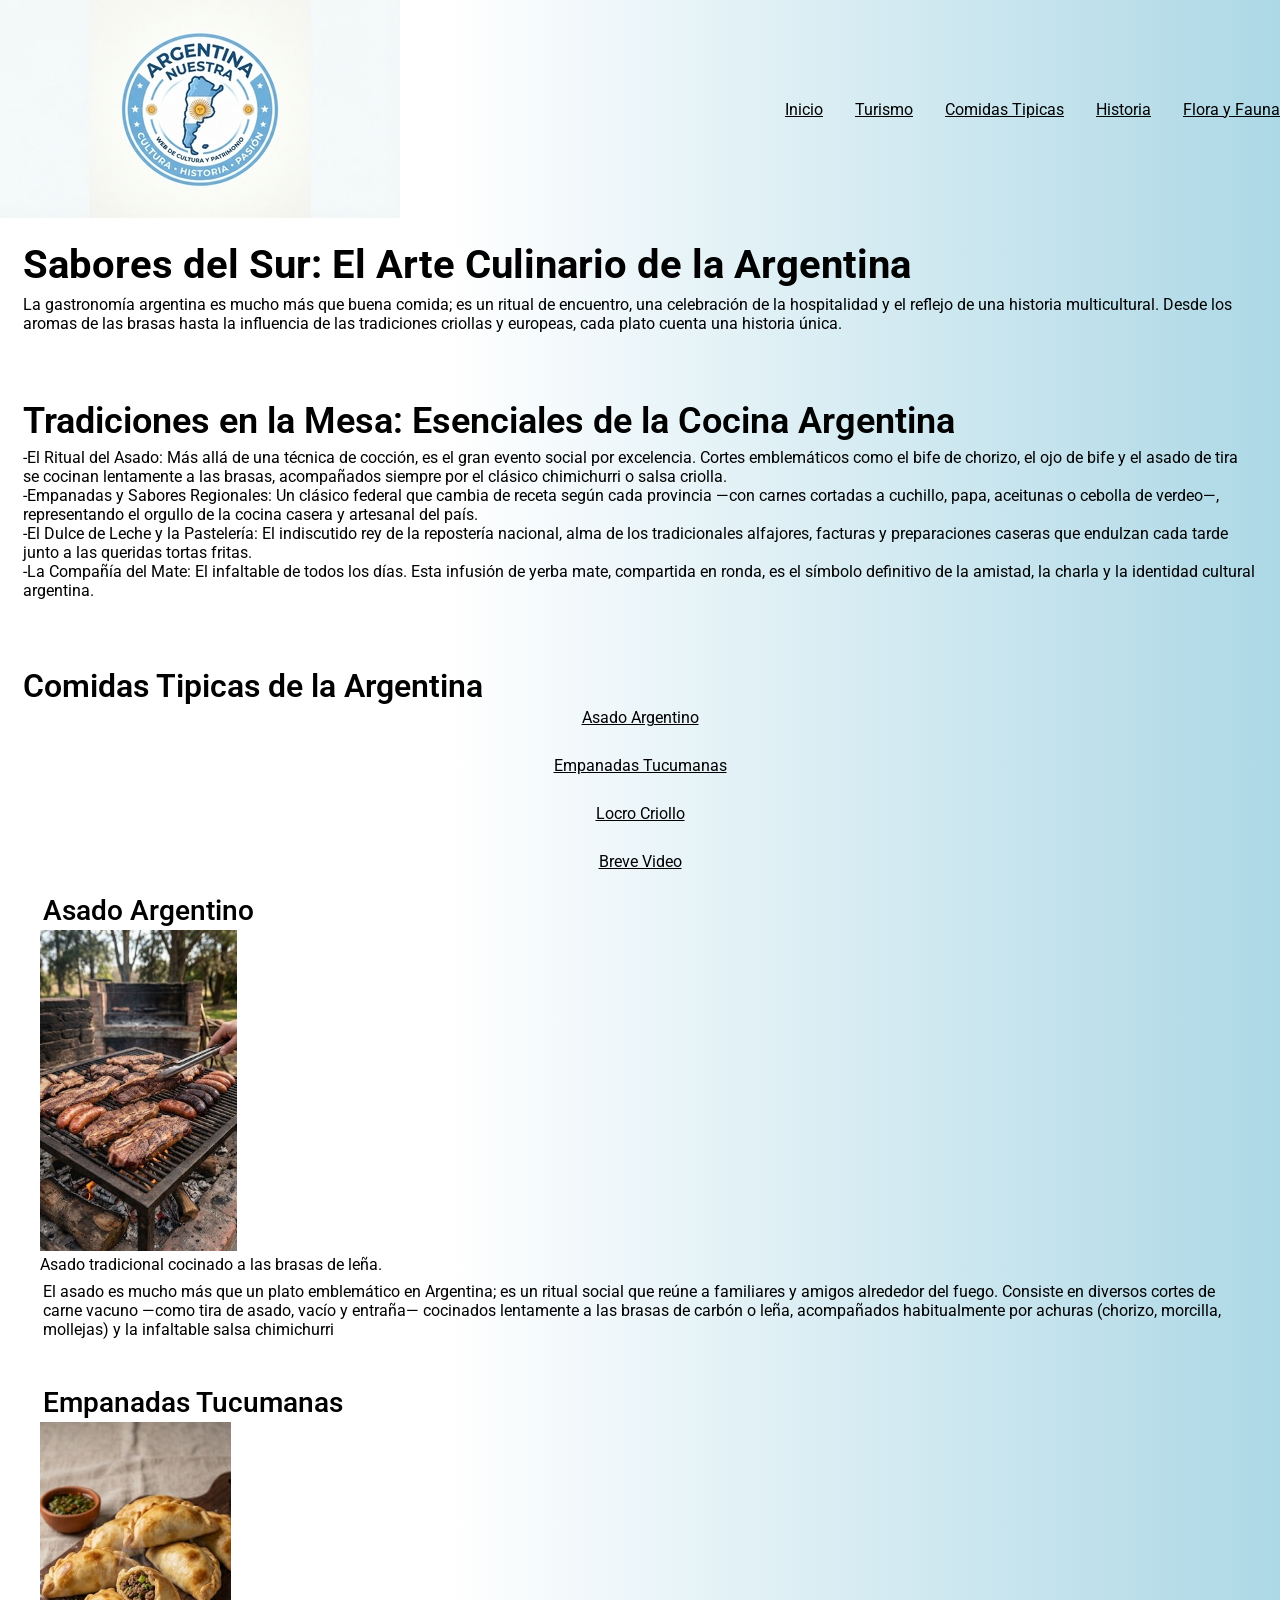
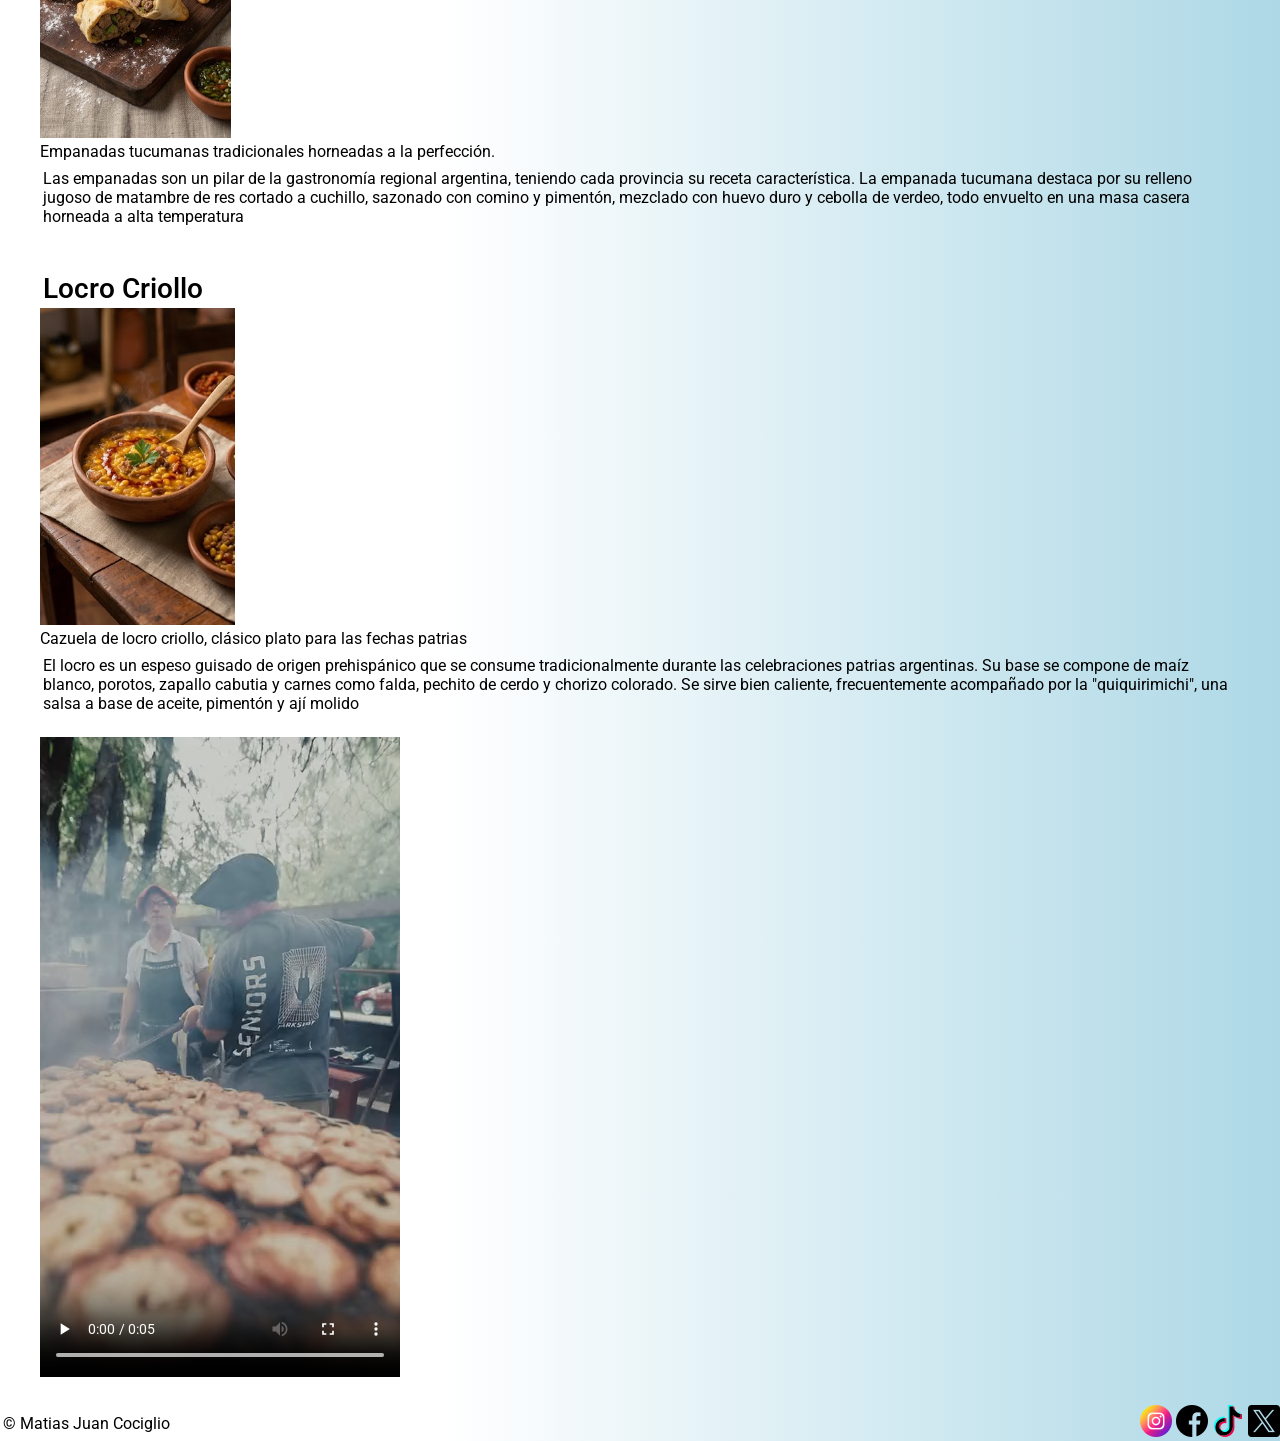
==== pages/comidas.html @ 318b2c23 "first commit" ====
<!DOCTYPE html>
<html lang="es">

<head>
    <meta charset="UTF-8">
    <meta name="viewport" content="width=device-width, initial-scale=1.0">
    <title>Argentina Nuestra | Comidas Tipicas</title>
    <link rel="stylesheet" href="../styles/styles.css">
</head>

<body class="body">
    <header class="header">
        <img src="../img/logoRepublicaArgentina.jpg" alt="logo de la pagina web Argentina Nuestra">
        <nav>
            <ul class="headerUl">
                <li><a href="../index.html">Inicio</a></li>
                <li><a href="./turismo.html">Turismo</a></li>
                <li><a href="#">Comidas Tipicas</a></li>
                <li><a href="./historia.html">Historia</a></li>
                <li><a href="./florayfauna.html">Flora y Fauna</a></li>
            </ul>
        </nav>
    </header>
    <main class="main">
        <section class="section">
            <h1 class="h1">Sabores del Sur: El Arte Culinario de la Argentina</h1>
            <p class="p">La gastronomía argentina es mucho más que buena comida; es un ritual de encuentro, una
                celebración de la
                hospitalidad y el reflejo de una historia multicultural. Desde los aromas de las brasas hasta la
                influencia de las tradiciones criollas y europeas, cada plato cuenta una historia única.</p>
        </section>
        <section class="section">
            <h2 class="h2">Tradiciones en la Mesa: Esenciales de la Cocina Argentina</h2>
            <p class="p">-El Ritual del Asado: Más allá de una técnica de cocción, es el gran evento social por
                excelencia.
                Cortes emblemáticos como el bife de chorizo, el ojo de bife y el asado de tira se cocinan lentamente
                a las brasas, acompañados siempre por el clásico chimichurri o salsa criolla.<br>
                -Empanadas y Sabores Regionales: Un clásico federal que cambia de receta según cada provincia —con
                carnes cortadas a cuchillo, papa, aceitunas o cebolla de verdeo—, representando el orgullo de la
                cocina casera y artesanal del país.<br>
                -El Dulce de Leche y la Pastelería: El indiscutido rey de la repostería nacional, alma de los
                tradicionales alfajores, facturas y preparaciones caseras que endulzan cada tarde junto a las
                queridas tortas fritas.<br>
                -La Compañía del Mate: El infaltable de todos los días. Esta infusión de yerba mate, compartida en
                ronda, es el símbolo definitivo de la amistad, la charla y la identidad cultural argentina.</p>
        </section>
        <section class="section">
            <h3 class="h3">Comidas Tipicas de la Argentina</h3>
            <nav>
                <ul class="mainUl">
                    <li><a href="#asado">Asado Argentino</a></li>
                    <li><a href="#empanadas">Empanadas Tucumanas</a></li>
                    <li><a href="#locro">Locro Criollo</a></li>
                    <li><a href="#videoComidas">Breve Video</a></li>
                </ul>
            </nav>
            <article class="article" id="asado">
                <h4 class="h4">Asado Argentino</h4>
                <figure class="figure"><img src="../img/asadoArgentino.png"
                        alt="Parrilla tradicional argentina cargada con diversos cortes de carne a las brasas">
                    <figcaption>Asado tradicional cocinado a las brasas de leña.</figcaption>
                </figure>
                <p class="p">El asado es mucho más que un plato emblemático en Argentina; es un ritual social que reúne
                    a
                    familiares y amigos alrededor del fuego. Consiste en diversos cortes de carne vacuno —como tira de
                    asado, vacío y entraña— cocinados lentamente a las brasas de carbón o leña, acompañados
                    habitualmente por achuras (chorizo, morcilla, mollejas) y la infaltable salsa chimichurri</p>
            </article>
            <article class="article" id="empanadas">
                <h4 class="h4">Empanadas Tucumanas</h4>
                <figure class="figure"><img src="../img/empanadasTucumanas.png"
                        alt="Empanadas doradas al horno rellenas de carne cortada a cuchillo">
                    <figcaption>Empanadas tucumanas tradicionales horneadas a la perfección.</figcaption>
                </figure>
                <p class="p">Las empanadas son un pilar de la gastronomía regional argentina, teniendo cada provincia su
                    receta
                    característica. La empanada tucumana destaca por su relleno jugoso de matambre de res cortado a
                    cuchillo, sazonado con comino y pimentón, mezclado con huevo duro y cebolla de verdeo, todo envuelto
                    en una masa casera horneada a alta temperatura</p>
            </article>
            <article class="article" id="locro">
                <h4 class="h4">Locro Criollo</h4>
                <figure class="figure"><img src="../img/locoCriollo.png"
                        alt="Cazuela de barro servida con locro humeante y un toque de salsa picante por encima">
                    <figcaption>Cazuela de locro criollo, clásico plato para las fechas patrias</figcaption>
                </figure>
                <p class="p">El locro es un espeso guisado de origen prehispánico que se consume tradicionalmente
                    durante las
                    celebraciones patrias argentinas. Su base se compone de maíz blanco, porotos, zapallo cabutia y
                    carnes como falda, pechito de cerdo y chorizo colorado. Se sirve bien caliente, frecuentemente
                    acompañado por la "quiquirimichi", una salsa a base de aceite, pimentón y ají molido</p>
            </article>
            <video class="video" controls id="videoComidas">
                <source src="../videos/videoComidas.mp4" type="video/mp4" />
                <source src="../videos/videoComidas.webm" type="video/webm" />
                <p class="p">Tu navegador no admite video html. Aqui tienes un <a href="../videos/videoComidas.mp4"
                        download="../videos/videoComidas.mp4">enlace al
                        video</a></p>
            </video>
        </section>
    </main>
    <footer class="footer">
        <p class="p">&copy; Matias Juan Cociglio</p>
        <div>
            <a href="https://www.instagram.com/Argentina/" target="_blank"><img src="../img/instagram.png"
                    alt="Logo de Instagram que redirecciona a su direccion"></a>
            <a href="https://www.facebook.com/groups/descubreargentina" target="_blank"><img src="../img/facebook.png"
                    alt="Logo de Facebook que redirecciona a su direccion"></a>
            <a href="https://www.tiktok.com/@.argentina.._" target="_blank"><img src="../img/tiktok.png"
                    alt="Logo de TikTok que redirecciona a su direccion"></a>
            <a href="https://x.com/Argentina/status/2105096493510307966" target="_blank"><img src="../img/x.png"
                    alt="Logo de x que redirecciona a su sitio"></a>
        </div>
    </footer>

</body>

</html>
---- styles/styles.css ----
/* Tipografia de Google Fonts */
@import url('https://fonts.googleapis.com/css2?family=Roboto:ital,wght@0,100..900;1,100..900&display=swap');


/* Paleta de Colores */
:root {
    --color-principal: #000000;
    --color-secundario: #ffffff;
    --color-acento: #add8e6;
}



/* Estilos Generales */

* {
    font-family: "Roboto", sans-serif;
    color: var(--color-principal);
    margin: 0;
    padding: 0;
    box-sizing: border-box;
}


.body {
    background: linear-gradient(90deg, var(--color-secundario) 35%, var(--color-acento) 100%);
}


/* Titulos */
.h1 {
    font-weight: 700;
    font-size: 2.5rem;
    padding: 0.2rem;
}

.h2 {
    font-weight: 628;
    font-size: 2.25rem;
    padding: 0.2rem;
}

.h3 {
    font-weight: 586;
    font-size: 2rem;
    padding: 0.2rem;
}

.h4 {
    font-weight: 544;
    font-size: 1.75rem;
    padding: 0.2rem;
}

.h5 {
    font-weight: 502;
    font-size: 1.5rem;
    padding: 0.2rem;
}

.h6 {
    font-weight: 460;
    font-size: 1.25rem;
    padding: 0.2rem;
}

/* Parrafos */
.p {
    font-weight: 400;
    font-size: 1rem;
    padding: 0.2rem;
}


/* Header */

.header {
    display: flex;
    flex-direction: row;
    justify-content: space-between;
    align-items: center;
    gap: 2rem;
}

.headerUl {
    display: flex;
    flex-direction: row;
    justify-content: space-between;
    align-items: center;
    gap: 2rem;
    list-style-type: none;
}

/* Main */

.main {
    display: flex;
    flex-direction: column;
    justify-content: space-between;
    align-items: center;
    gap: 1rem;
}

.section {
    padding: 20px;
    margin-bottom: 0.3rem;
}

.article {
    padding: 20px;
}

.video {
    padding-left: 20px;
}

.figure {
    padding-bottom: 0.3rem;
}


.mainUl {
    display: flex;
    flex-direction: column;
    justify-content: space-between;
    align-items: center;
    gap: 1.8rem;
    list-style-type: none;
}


/* Footer */

.footer {
    display: flex;
    flex-direction: row;
    justify-content: space-between;
    align-items: center;
    gap: 1rem;
}
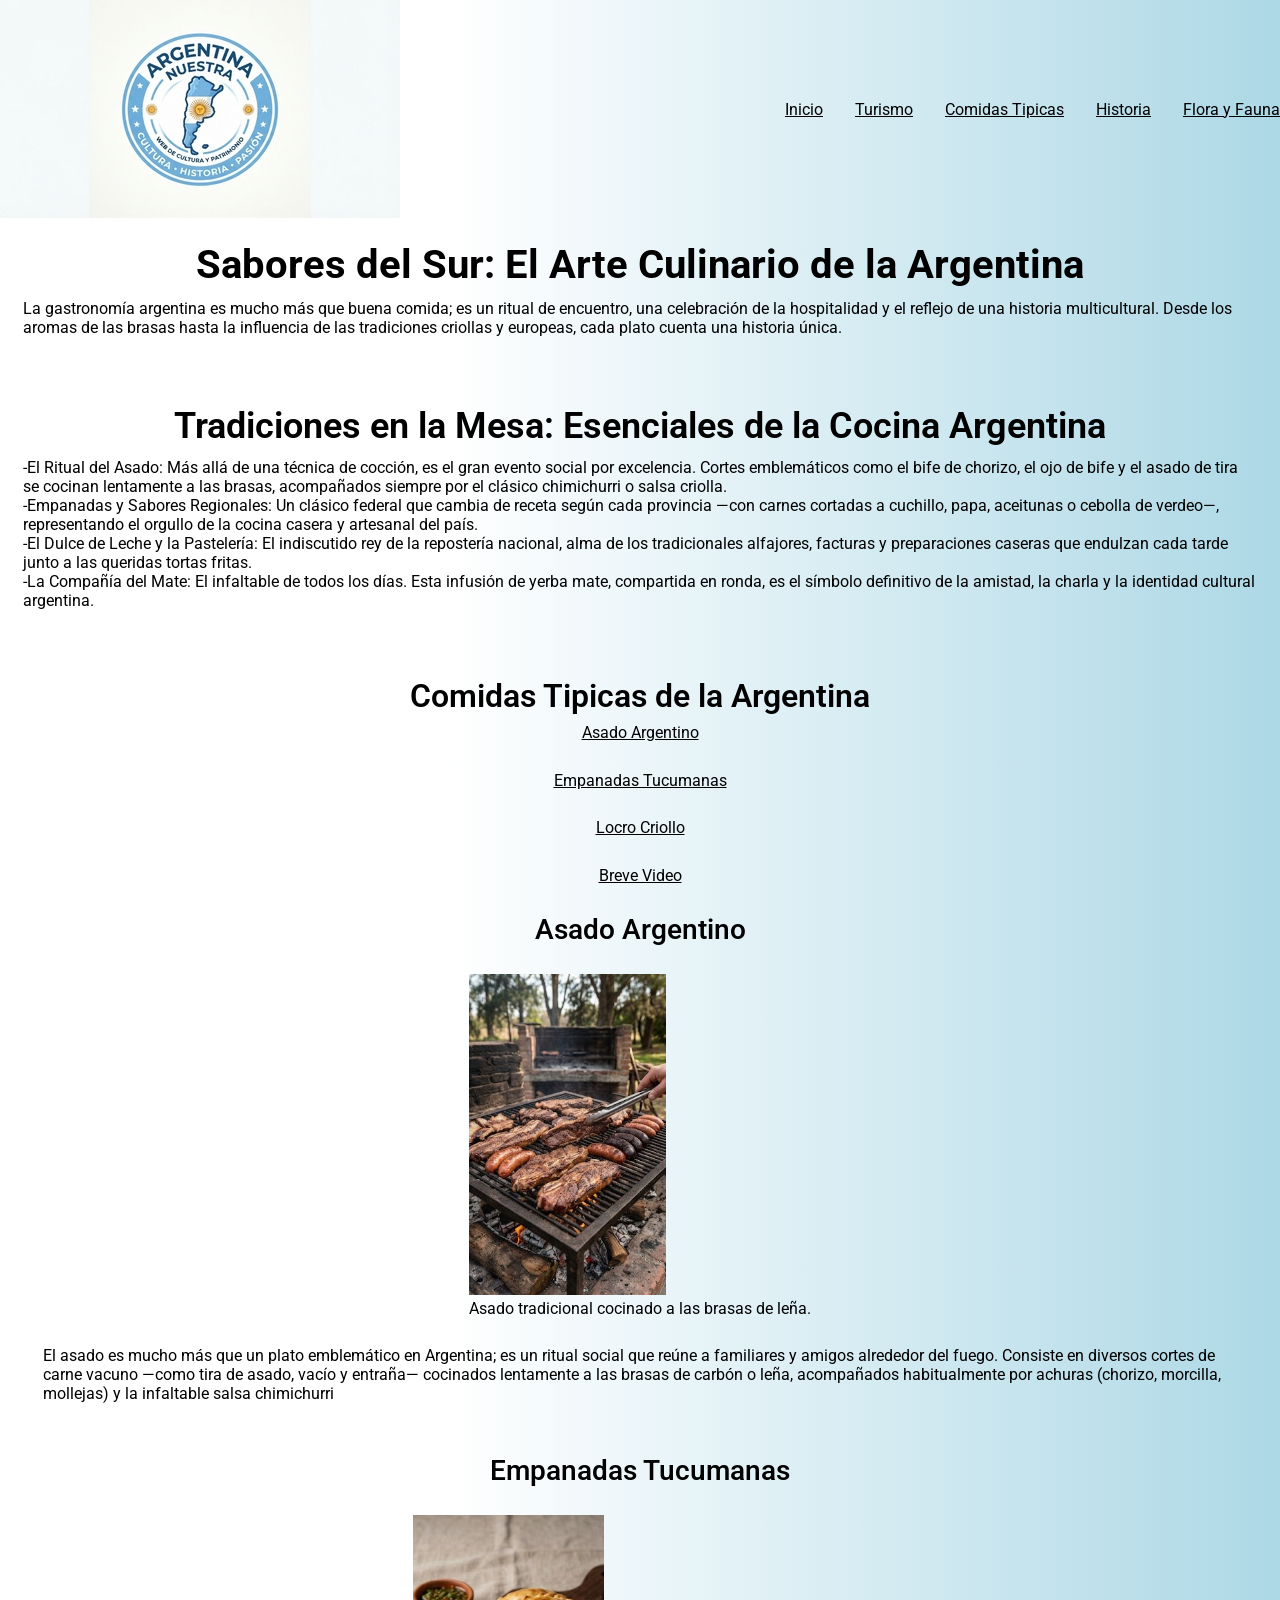
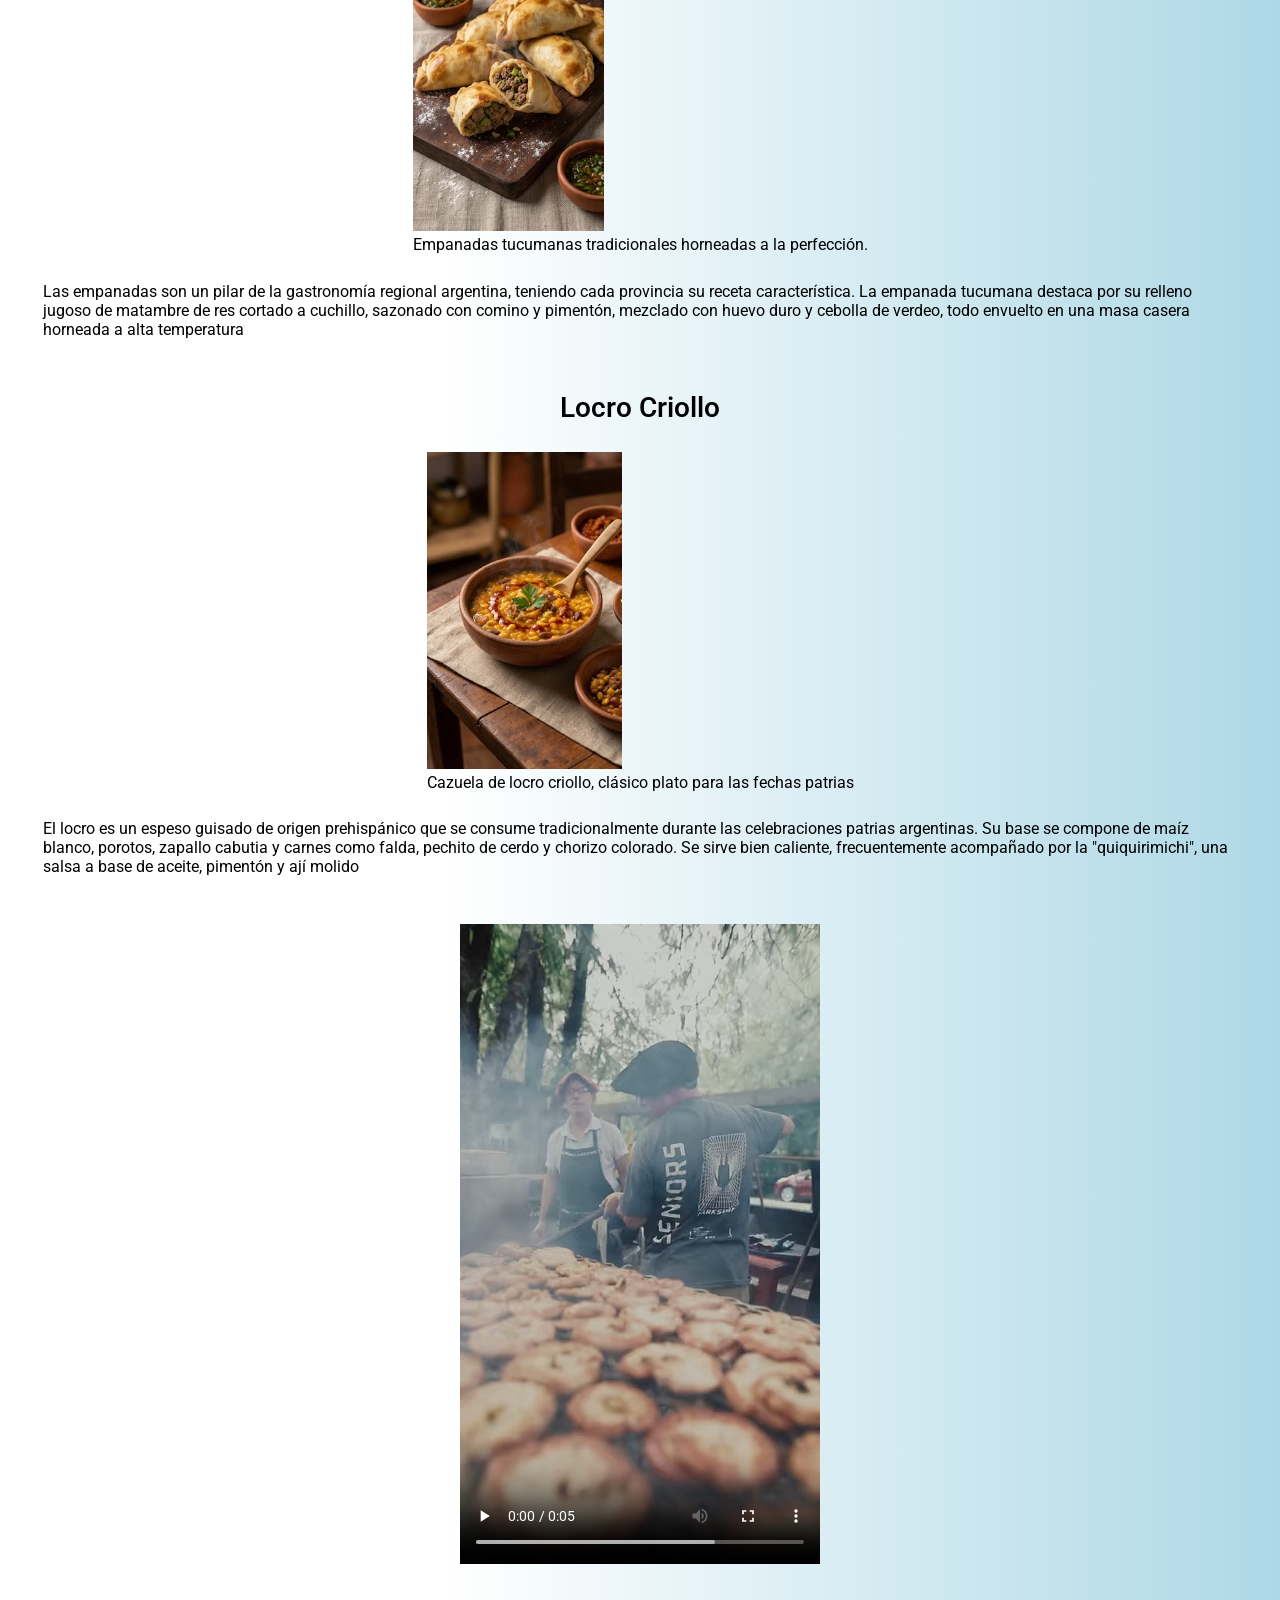
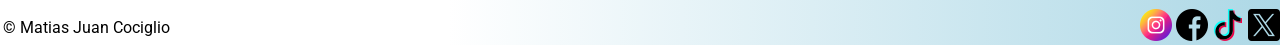
==== commit 4e517ec0: "Modificado el selector universal, agregando la clase .enlace" ====
--- a/pages/comidas.html
+++ b/pages/comidas.html
@@ -13,11 +13,11 @@
         <img src="../img/logoRepublicaArgentina.jpg" alt="logo de la pagina web Argentina Nuestra">
         <nav>
             <ul class="headerUl">
-                <li><a href="../index.html">Inicio</a></li>
-                <li><a href="./turismo.html">Turismo</a></li>
-                <li><a href="#">Comidas Tipicas</a></li>
-                <li><a href="./historia.html">Historia</a></li>
-                <li><a href="./florayfauna.html">Flora y Fauna</a></li>
+                <li><a class="enlace" href="../index.html">Inicio</a></li>
+                <li><a class="enlace" href="./turismo.html">Turismo</a></li>
+                <li><a class="enlace" href="#">Comidas Tipicas</a></li>
+                <li><a class="enlace" href="./historia.html">Historia</a></li>
+                <li><a class="enlace" href="./florayfauna.html">Flora y Fauna</a></li>
             </ul>
         </nav>
     </header>
@@ -48,10 +48,10 @@
             <h3 class="h3">Comidas Tipicas de la Argentina</h3>
             <nav>
                 <ul class="mainUl">
-                    <li><a href="#asado">Asado Argentino</a></li>
-                    <li><a href="#empanadas">Empanadas Tucumanas</a></li>
-                    <li><a href="#locro">Locro Criollo</a></li>
-                    <li><a href="#videoComidas">Breve Video</a></li>
+                    <li><a class="enlace" href="#asado">Asado Argentino</a></li>
+                    <li><a class="enlace" href="#empanadas">Empanadas Tucumanas</a></li>
+                    <li><a class="enlace" href="#locro">Locro Criollo</a></li>
+                    <li><a class="enlace" href="#videoComidas">Breve Video</a></li>
                 </ul>
             </nav>
             <article class="article" id="asado">
@@ -102,14 +102,14 @@
     <footer class="footer">
         <p class="p">&copy; Matias Juan Cociglio</p>
         <div>
-            <a href="https://www.instagram.com/Argentina/" target="_blank"><img src="../img/instagram.png"
-                    alt="Logo de Instagram que redirecciona a su direccion"></a>
-            <a href="https://www.facebook.com/groups/descubreargentina" target="_blank"><img src="../img/facebook.png"
-                    alt="Logo de Facebook que redirecciona a su direccion"></a>
-            <a href="https://www.tiktok.com/@.argentina.._" target="_blank"><img src="../img/tiktok.png"
+            <a class="enlace" href="https://www.instagram.com/Argentina/" target="_blank"><img
+                    src="../img/instagram.png" alt="Logo de Instagram que redirecciona a su direccion"></a>
+            <a class="enlace" href="https://www.facebook.com/groups/descubreargentina" target="_blank"><img
+                    src="../img/facebook.png" alt="Logo de Facebook que redirecciona a su direccion"></a>
+            <a class="enlace" href="https://www.tiktok.com/@.argentina.._" target="_blank"><img src="../img/tiktok.png"
                     alt="Logo de TikTok que redirecciona a su direccion"></a>
-            <a href="https://x.com/Argentina/status/2105096493510307966" target="_blank"><img src="../img/x.png"
-                    alt="Logo de x que redirecciona a su sitio"></a>
+            <a class="enlace" href="https://x.com/Argentina/status/2105096493510307966" target="_blank"><img
+                    src="../img/x.png" alt="Logo de x que redirecciona a su sitio"></a>
         </div>
     </footer>
 
--- a/styles/styles.css
+++ b/styles/styles.css
@@ -1,5 +1,14 @@
 /* Tipografia de Google Fonts */
 @import url('https://fonts.googleapis.com/css2?family=Roboto:ital,wght@0,100..900;1,100..900&display=swap');
+
+
+/* Estilos Generales */
+
+* {
+    margin: 0;
+    padding: 0;
+    box-sizing: border-box;
+}
 
 
 /* Paleta de Colores */
@@ -11,18 +20,9 @@
 
 
 
-/* Estilos Generales */
-
-* {
+.body {
     font-family: "Roboto", sans-serif;
     color: var(--color-principal);
-    margin: 0;
-    padding: 0;
-    box-sizing: border-box;
-}
-
-
-.body {
     background: linear-gradient(90deg, var(--color-secundario) 35%, var(--color-acento) 100%);
 }
 
@@ -71,6 +71,10 @@
     padding: 0.2rem;
 }
 
+/* Enlaces */
+.enlace {
+    color: var(--color-principal);
+}
 
 /* Header */
 
@@ -104,18 +108,28 @@
 .section {
     padding: 20px;
     margin-bottom: 0.3rem;
+    display: flex;
+    flex-direction: column;
+    justify-content: space-between;
+    align-items: center;
+    gap: 0.3rem;
 }
 
 .article {
     padding: 20px;
+    display: flex;
+    flex-direction: column;
+    justify-content: space-between;
+    align-items: center;
+    gap: 0.3rem;
 }
 
 .video {
-    padding-left: 20px;
+    padding: 20px;
 }
 
 .figure {
-    padding-bottom: 0.3rem;
+    padding: 20px;
 }
 
 
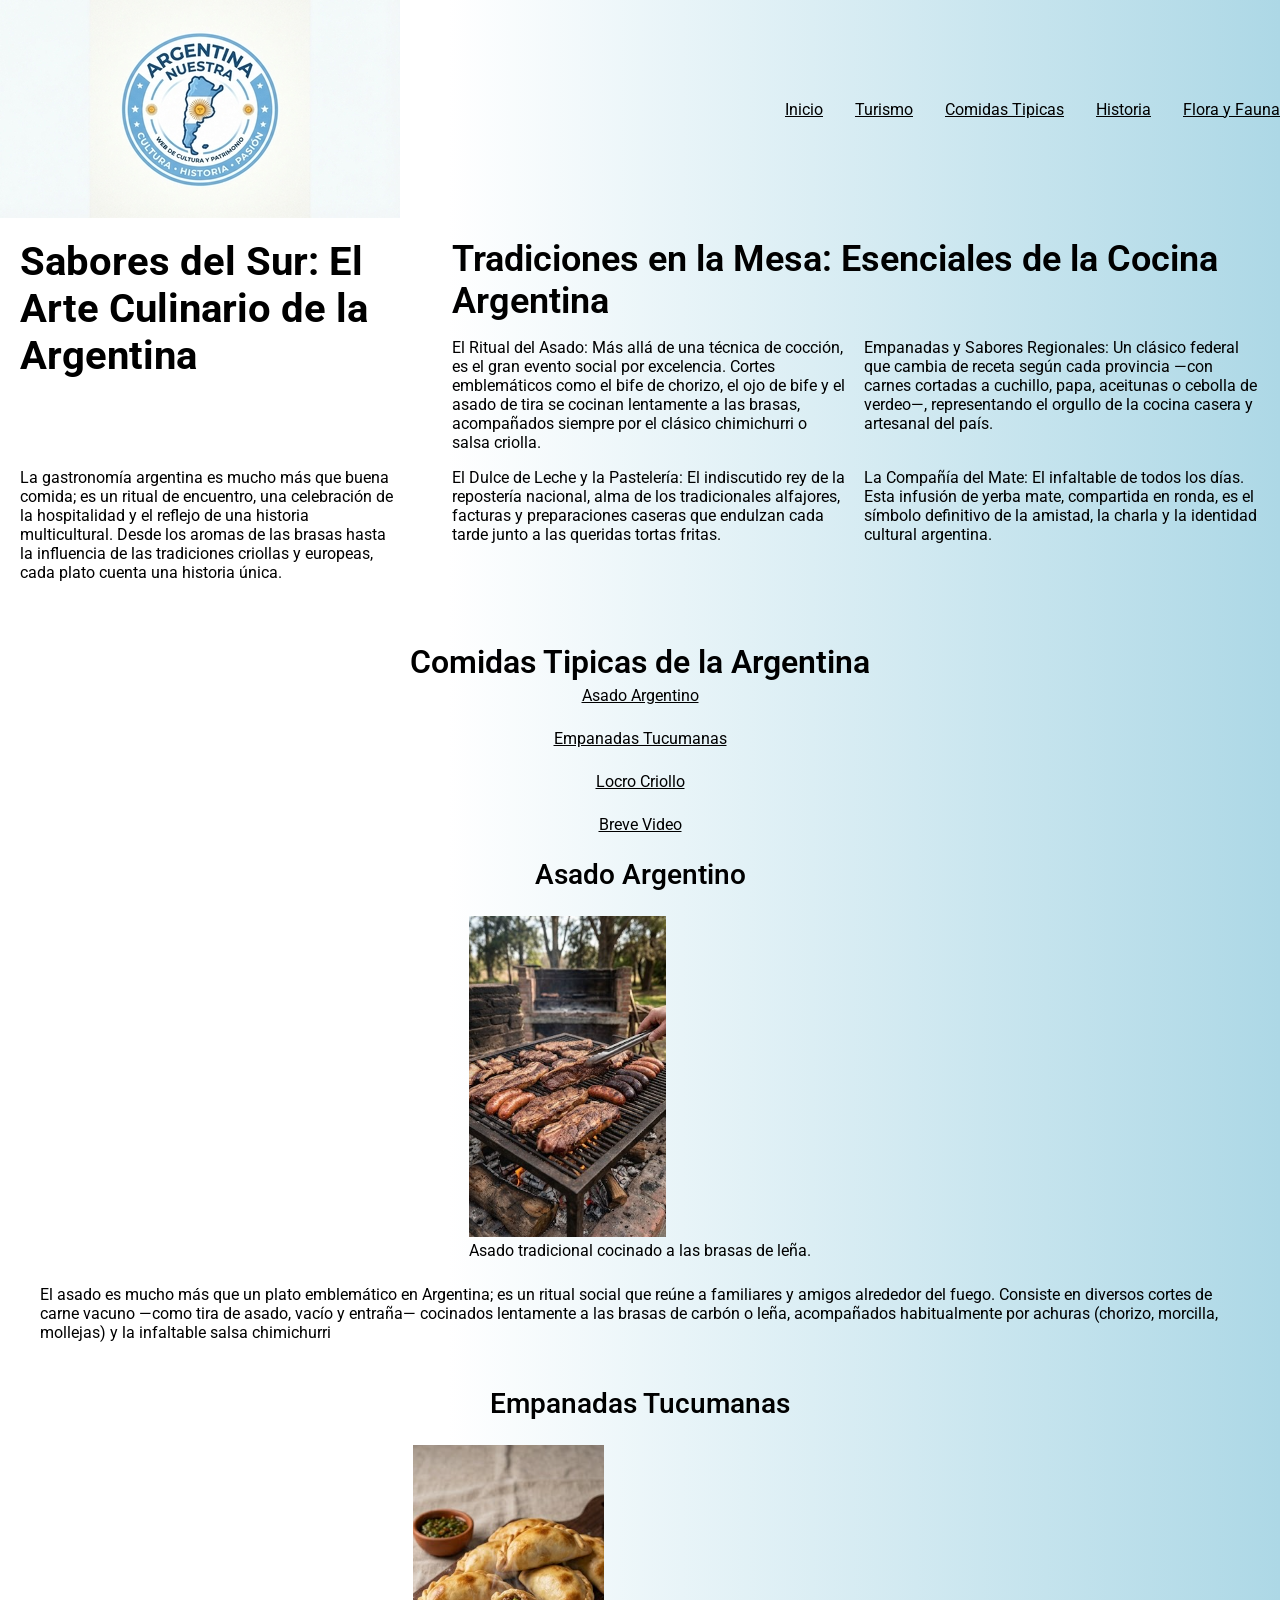
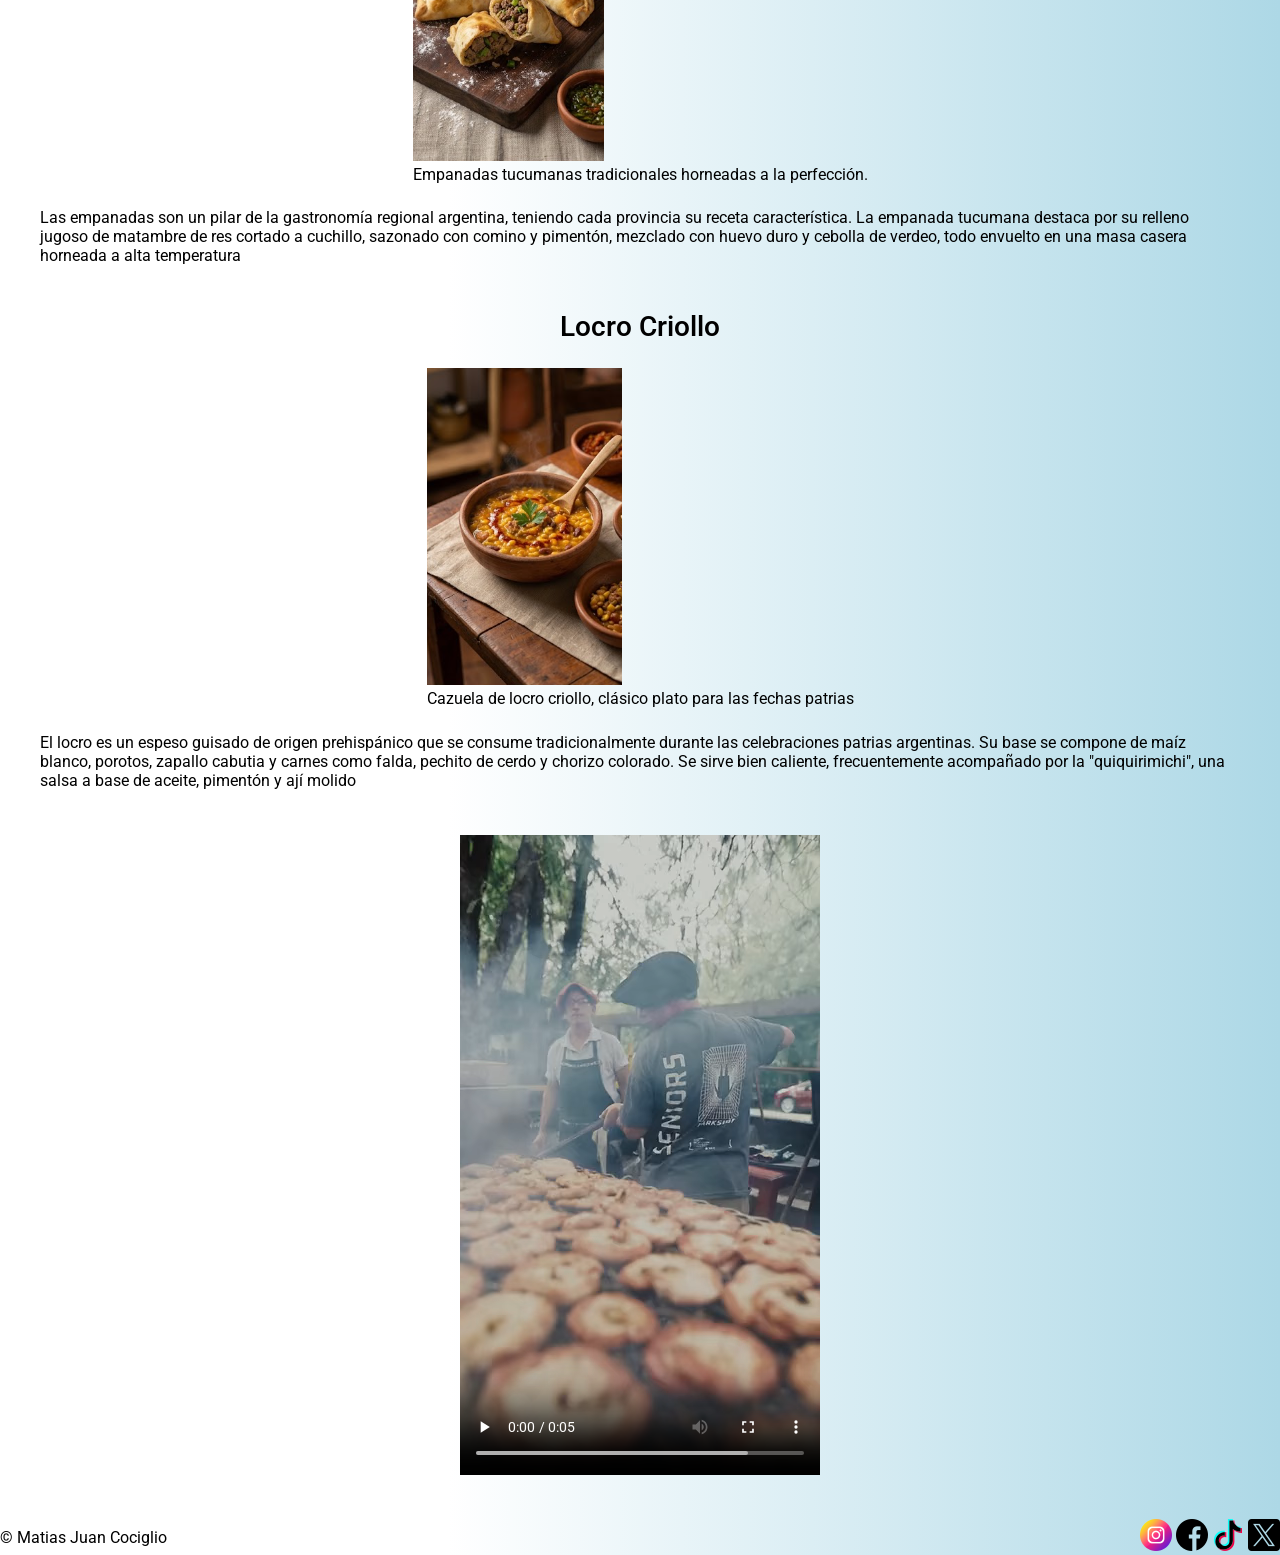
==== commit 79adbf13: "Agregado Grid en el layout general y en la segunda seccion" ====
--- a/pages/comidas.html
+++ b/pages/comidas.html
@@ -21,30 +21,34 @@
             </ul>
         </nav>
     </header>
-    <main class="main">
-        <section class="section">
+    <main class="layoutGrid">
+        <section class="section seccion1">
             <h1 class="h1">Sabores del Sur: El Arte Culinario de la Argentina</h1>
             <p class="p">La gastronomía argentina es mucho más que buena comida; es un ritual de encuentro, una
                 celebración de la
                 hospitalidad y el reflejo de una historia multicultural. Desde los aromas de las brasas hasta la
                 influencia de las tradiciones criollas y europeas, cada plato cuenta una historia única.</p>
         </section>
-        <section class="section">
-            <h2 class="h2">Tradiciones en la Mesa: Esenciales de la Cocina Argentina</h2>
-            <p class="p">-El Ritual del Asado: Más allá de una técnica de cocción, es el gran evento social por
+        <section class="contenedorGrid seccion2">
+            <h2 class="h2 gridFila1">Tradiciones en la Mesa: Esenciales de la Cocina Argentina</h2>
+            <p class="p gridCelda1">El Ritual del Asado: Más allá de una técnica de cocción, es el gran evento social
+                por
                 excelencia.
                 Cortes emblemáticos como el bife de chorizo, el ojo de bife y el asado de tira se cocinan lentamente
-                a las brasas, acompañados siempre por el clásico chimichurri o salsa criolla.<br>
-                -Empanadas y Sabores Regionales: Un clásico federal que cambia de receta según cada provincia —con
+                a las brasas, acompañados siempre por el clásico chimichurri o salsa criolla.</p>
+            <p class="p gridCelda2">Empanadas y Sabores Regionales: Un clásico federal que cambia de receta según cada
+                provincia —con
                 carnes cortadas a cuchillo, papa, aceitunas o cebolla de verdeo—, representando el orgullo de la
-                cocina casera y artesanal del país.<br>
-                -El Dulce de Leche y la Pastelería: El indiscutido rey de la repostería nacional, alma de los
+                cocina casera y artesanal del país.</p>
+            <p class="p gridCelda3">El Dulce de Leche y la Pastelería: El indiscutido rey de la repostería nacional,
+                alma de los
                 tradicionales alfajores, facturas y preparaciones caseras que endulzan cada tarde junto a las
-                queridas tortas fritas.<br>
-                -La Compañía del Mate: El infaltable de todos los días. Esta infusión de yerba mate, compartida en
+                queridas tortas fritas.</p>
+            <p class="P gridCelda4">La Compañía del Mate: El infaltable de todos los días. Esta infusión de yerba mate,
+                compartida en
                 ronda, es el símbolo definitivo de la amistad, la charla y la identidad cultural argentina.</p>
         </section>
-        <section class="section">
+        <section class="section seccion3">
             <h3 class="h3">Comidas Tipicas de la Argentina</h3>
             <nav>
                 <ul class="mainUl">
--- a/styles/styles.css
+++ b/styles/styles.css
@@ -31,44 +31,37 @@
 .h1 {
     font-weight: 700;
     font-size: 2.5rem;
-    padding: 0.2rem;
 }
 
 .h2 {
     font-weight: 628;
     font-size: 2.25rem;
-    padding: 0.2rem;
 }
 
 .h3 {
     font-weight: 586;
     font-size: 2rem;
-    padding: 0.2rem;
 }
 
 .h4 {
     font-weight: 544;
     font-size: 1.75rem;
-    padding: 0.2rem;
 }
 
 .h5 {
     font-weight: 502;
     font-size: 1.5rem;
-    padding: 0.2rem;
 }
 
 .h6 {
     font-weight: 460;
     font-size: 1.25rem;
-    padding: 0.2rem;
 }
 
 /* Parrafos */
 .p {
     font-weight: 400;
     font-size: 1rem;
-    padding: 0.2rem;
 }
 
 /* Enlaces */
@@ -83,7 +76,7 @@
     flex-direction: row;
     justify-content: space-between;
     align-items: center;
-    gap: 2rem;
+    gap: 1rem;
 }
 
 .headerUl {
@@ -97,51 +90,108 @@
 
 /* Main */
 
+
 .main {
     display: flex;
     flex-direction: column;
     justify-content: space-between;
     align-items: center;
+    gap: 0.5rem;
+}
+
+
+.section {
+    padding: 20px;
+    margin-bottom: 0.3rem;
+    display: flex;
+    flex-direction: column;
+    justify-content: space-between;
+    align-items: center;
+    gap: 0.3rem;
+}
+
+.article {
+    padding: 20px;
+    display: flex;
+    flex-direction: column;
+    justify-content: space-between;
+    align-items: center;
+    gap: 0.3rem;
+}
+
+.video {
+    padding: 20px;
+}
+
+.figure {
+    padding: 20px;
+}
+
+
+.mainUl {
+    display: flex;
+    flex-direction: column;
+    justify-content: space-between;
+    align-items: center;
+    gap: 1.5rem;
+    list-style-type: none;
+}
+
+.layoutGrid {
+    display: grid;
+    grid-template-columns: repeat(3, 1fr);
+    grid-template-rows: 0.2fr 2fr;
+    grid-template-areas:
+        "seccion1 seccion2 seccion2"
+        "seccion3 seccion3 seccion3";
     gap: 1rem;
 }
 
-.section {
-    padding: 20px;
-    margin-bottom: 0.3rem;
-    display: flex;
-    flex-direction: column;
-    justify-content: space-between;
-    align-items: center;
-    gap: 0.3rem;
-}
-
-.article {
-    padding: 20px;
-    display: flex;
-    flex-direction: column;
-    justify-content: space-between;
-    align-items: center;
-    gap: 0.3rem;
-}
-
-.video {
-    padding: 20px;
-}
-
-.figure {
-    padding: 20px;
-}
-
-
-.mainUl {
-    display: flex;
-    flex-direction: column;
-    justify-content: space-between;
-    align-items: center;
-    gap: 1.8rem;
-    list-style-type: none;
-}
-
+.seccion1 {
+    grid-area: seccion1;
+}
+
+.seccion2 {
+    grid-area: seccion2;
+}
+
+.seccion3 {
+    grid-area: seccion3;
+}
+
+.contenedorGrid {
+        display: grid;
+        grid-template-columns: repeat(2, 1fr);
+        grid-template-rows: 0.3fr repeat(2, 1fr);
+        grid-template-areas:
+            "fila1 fila1"
+            "celda1 celda2"
+            "celda3 celda4";
+        gap: 1rem;
+        padding: 20px;
+        margin-bottom: 0.3rem;
+    }
+
+.gridFila1 {
+    grid-area: fila1;
+}
+
+
+.gridCelda1 {
+    grid-area: celda1;
+}
+
+.gridCelda2 {
+    grid-area: celda2;
+}
+
+.gridCelda3 {
+    grid-area: celda3;
+}
+
+.gridCelda4 {
+    grid-area: celda4;
+}
 
 /* Footer */
 
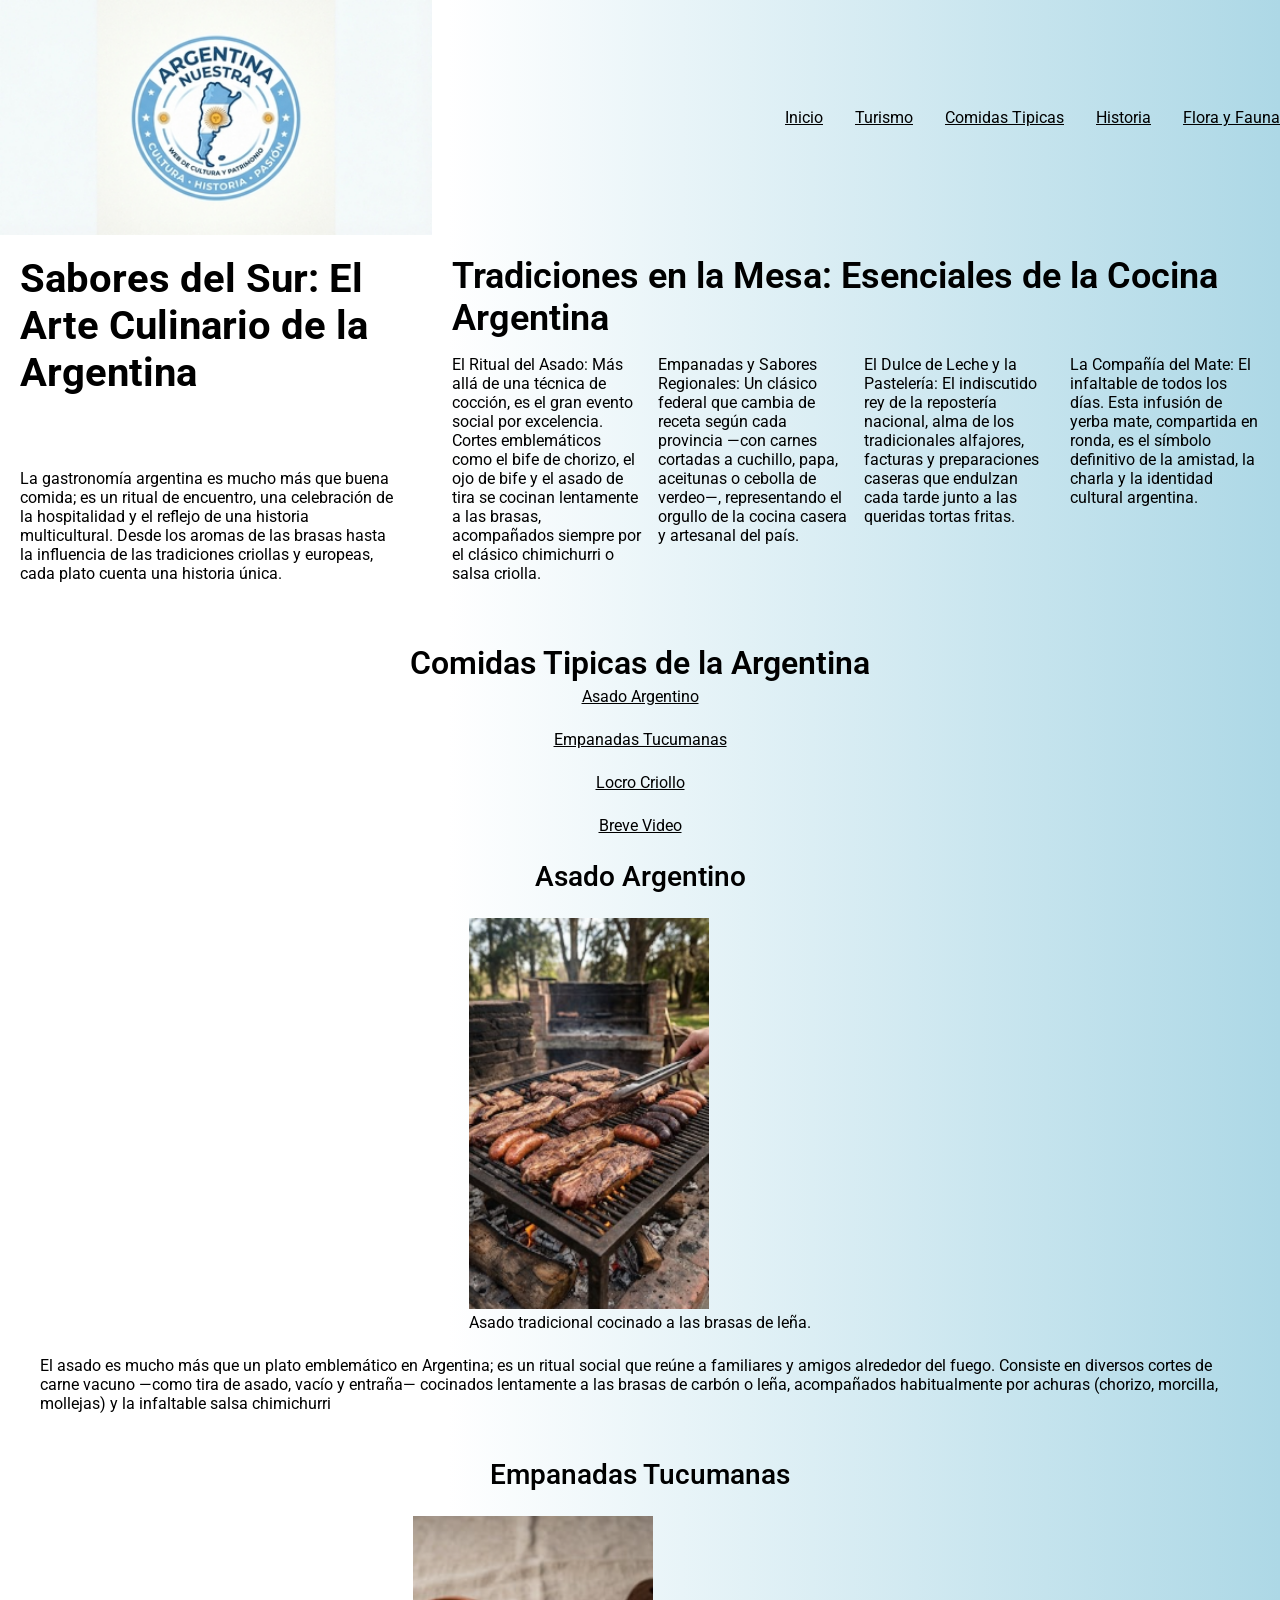
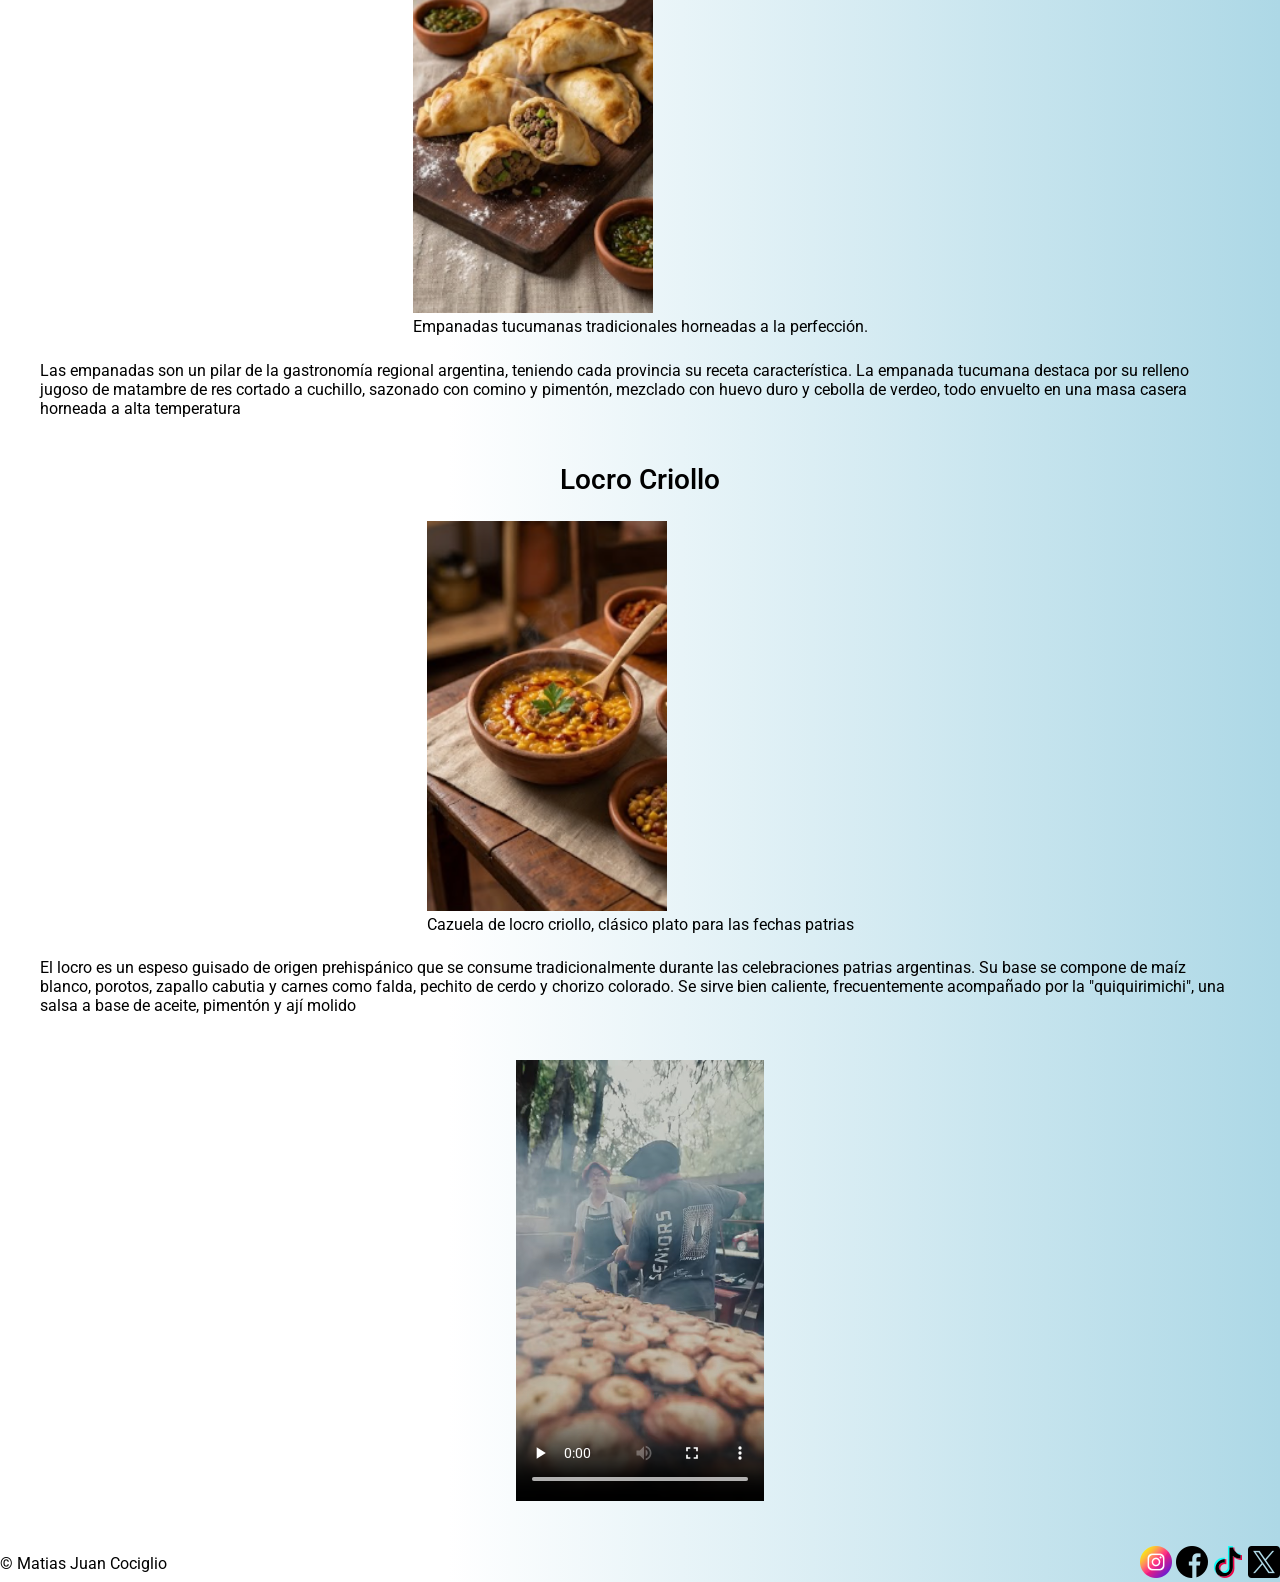
==== commit 8f6819f7: "Agregada Responsividad" ====
--- a/pages/comidas.html
+++ b/pages/comidas.html
@@ -10,7 +10,7 @@
 
 <body class="body">
     <header class="header">
-        <img src="../img/logoRepublicaArgentina.jpg" alt="logo de la pagina web Argentina Nuestra">
+        <img class="imagenLogo" src="../img/logoRepublicaArgentina.jpg" alt="logo de la pagina web Argentina Nuestra">
         <nav>
             <ul class="headerUl">
                 <li><a class="enlace" href="../index.html">Inicio</a></li>
@@ -60,7 +60,7 @@
             </nav>
             <article class="article" id="asado">
                 <h4 class="h4">Asado Argentino</h4>
-                <figure class="figure"><img src="../img/asadoArgentino.png"
+                <figure class="figure"><img class="imagenComidas" src="../img/asadoArgentino.png"
                         alt="Parrilla tradicional argentina cargada con diversos cortes de carne a las brasas">
                     <figcaption>Asado tradicional cocinado a las brasas de leña.</figcaption>
                 </figure>
@@ -72,7 +72,7 @@
             </article>
             <article class="article" id="empanadas">
                 <h4 class="h4">Empanadas Tucumanas</h4>
-                <figure class="figure"><img src="../img/empanadasTucumanas.png"
+                <figure class="figure"><img class="imagenComidas" src="../img/empanadasTucumanas.png"
                         alt="Empanadas doradas al horno rellenas de carne cortada a cuchillo">
                     <figcaption>Empanadas tucumanas tradicionales horneadas a la perfección.</figcaption>
                 </figure>
@@ -84,7 +84,7 @@
             </article>
             <article class="article" id="locro">
                 <h4 class="h4">Locro Criollo</h4>
-                <figure class="figure"><img src="../img/locoCriollo.png"
+                <figure class="figure"><img class="imagenComidas" src="../img/locoCriollo.png"
                         alt="Cazuela de barro servida con locro humeante y un toque de salsa picante por encima">
                     <figcaption>Cazuela de locro criollo, clásico plato para las fechas patrias</figcaption>
                 </figure>
@@ -94,7 +94,7 @@
                     carnes como falda, pechito de cerdo y chorizo colorado. Se sirve bien caliente, frecuentemente
                     acompañado por la "quiquirimichi", una salsa a base de aceite, pimentón y ají molido</p>
             </article>
-            <video class="video" controls id="videoComidas">
+            <video class="videoGrande" controls id="videoComidas">
                 <source src="../videos/videoComidas.mp4" type="video/mp4" />
                 <source src="../videos/videoComidas.webm" type="video/webm" />
                 <p class="p">Tu navegador no admite video html. Aqui tienes un <a href="../videos/videoComidas.mp4"
--- a/styles/styles.css
+++ b/styles/styles.css
@@ -73,7 +73,7 @@
 
 .header {
     display: flex;
-    flex-direction: row;
+    flex-direction: column;
     justify-content: space-between;
     align-items: center;
     gap: 1rem;
@@ -81,23 +81,18 @@
 
 .headerUl {
     display: flex;
-    flex-direction: row;
-    justify-content: space-between;
-    align-items: center;
-    gap: 2rem;
+    flex-direction: column;
+    justify-content: space-between;
+    align-items: center;
+    gap: 1rem;
     list-style-type: none;
 }
 
+.imagenLogo {
+    width: 19rem;
+}
+
 /* Main */
-
-
-.main {
-    display: flex;
-    flex-direction: column;
-    justify-content: space-between;
-    align-items: center;
-    gap: 0.5rem;
-}
 
 
 .section {
@@ -111,7 +106,7 @@
 }
 
 .article {
-    padding: 20px;
+    padding: 0.75rem;
     display: flex;
     flex-direction: column;
     justify-content: space-between;
@@ -120,11 +115,23 @@
 }
 
 .video {
-    padding: 20px;
+    width: 16rem;
+}
+
+.videoGrande {
+    width: 16rem;
+}
+
+.imagen {
+    width: 15rem;
+}
+
+.imagenComidas {
+    width: 15rem;
 }
 
 .figure {
-    padding: 20px;
+    margin-bottom: 0.9rem;
 }
 
 
@@ -133,18 +140,23 @@
     flex-direction: column;
     justify-content: space-between;
     align-items: center;
-    gap: 1.5rem;
+    gap: 1.2rem;
     list-style-type: none;
 }
+
+
+/* Grid */
+
 
 .layoutGrid {
     display: grid;
-    grid-template-columns: repeat(3, 1fr);
-    grid-template-rows: 0.2fr 2fr;
+    grid-template-columns: 1fr;
+    grid-template-rows: 0.2fr 0.5fr 1.5fr;
     grid-template-areas:
-        "seccion1 seccion2 seccion2"
-        "seccion3 seccion3 seccion3";
-    gap: 1rem;
+        "seccion1"
+        "seccion2"
+        "seccion3";
+    gap: 0.3rem;
 }
 
 .seccion1 {
@@ -160,6 +172,102 @@
 }
 
 .contenedorGrid {
+    display: grid;
+    grid-template-columns: 1fr;
+    grid-template-rows: 0.1fr repeat(4, 1fr);
+    grid-template-areas:
+        "fila1"
+        "celda1"
+        "celda2"
+        "celda3"
+        "celda4";
+    gap: 0.4rem;
+    padding: 20px;
+}
+
+.gridFila1 {
+    grid-area: fila1;
+}
+
+
+.gridCelda1 {
+    grid-area: celda1;
+}
+
+.gridCelda2 {
+    grid-area: celda2;
+}
+
+.gridCelda3 {
+    grid-area: celda3;
+}
+
+.gridCelda4 {
+    grid-area: celda4;
+}
+
+
+
+/* Footer */
+
+.footer {
+    display: flex;
+    flex-direction: column;
+    justify-content: space-between;
+    align-items: center;
+    gap: 1.5rem;
+}
+
+
+/* Responsividad */
+@media (min-width: 768px) {
+
+    .headerUl {
+        gap: 1rem;
+    }
+
+    .imagenLogo {
+        width: 27rem;
+    }
+
+    .mainUl {
+        gap: 1.5rem;
+    }
+
+    .article {
+        padding: 20px;
+    }
+
+    .figure {
+        margin-bottom: 0;
+        padding: 20px;
+    }
+
+    .imagen {
+        width: 42rem;
+    }
+
+    .video {
+        padding: 20px;
+        width: 31rem;
+    }
+
+    .videoGrande {
+        padding: 20px;
+        width: 18rem;
+    }
+
+    .layoutGrid {
+        display: grid;
+        grid-template-columns: repeat(3, 1fr);
+        grid-template-rows: 0.2fr 2fr;
+        grid-template-areas:
+            "seccion1 seccion2 seccion2"
+            "seccion3 seccion3 seccion3";
+        gap: 1rem;
+    }
+
+    .contenedorGrid {
         display: grid;
         grid-template-columns: repeat(2, 1fr);
         grid-template-rows: 0.3fr repeat(2, 1fr);
@@ -172,33 +280,37 @@
         margin-bottom: 0.3rem;
     }
 
-.gridFila1 {
-    grid-area: fila1;
-}
-
-
-.gridCelda1 {
-    grid-area: celda1;
-}
-
-.gridCelda2 {
-    grid-area: celda2;
-}
-
-.gridCelda3 {
-    grid-area: celda3;
-}
-
-.gridCelda4 {
-    grid-area: celda4;
-}
-
-/* Footer */
-
-.footer {
-    display: flex;
-    flex-direction: row;
-    justify-content: space-between;
-    align-items: center;
-    gap: 1rem;
+
+    .footer {
+        gap: 1.5rem;
+    }
+}
+
+
+@media (min-width: 1024px) {
+
+    .header {
+        flex-direction: row;
+    }
+
+
+    .headerUl {
+        flex-direction: row;
+        gap: 2rem;
+    }
+
+    .contenedorGrid {
+        display: grid;
+        grid-template-columns: repeat(4, 1fr);
+        grid-template-rows: 0.05fr 1fr;
+        grid-template-areas:
+            "fila1 fila1 fila1 fila1"
+            "celda1 celda2 celda3 celda4";
+        gap: 1rem;
+    }
+
+    .footer {
+        flex-direction: row;
+        gap: 1rem;
+    }
 }
